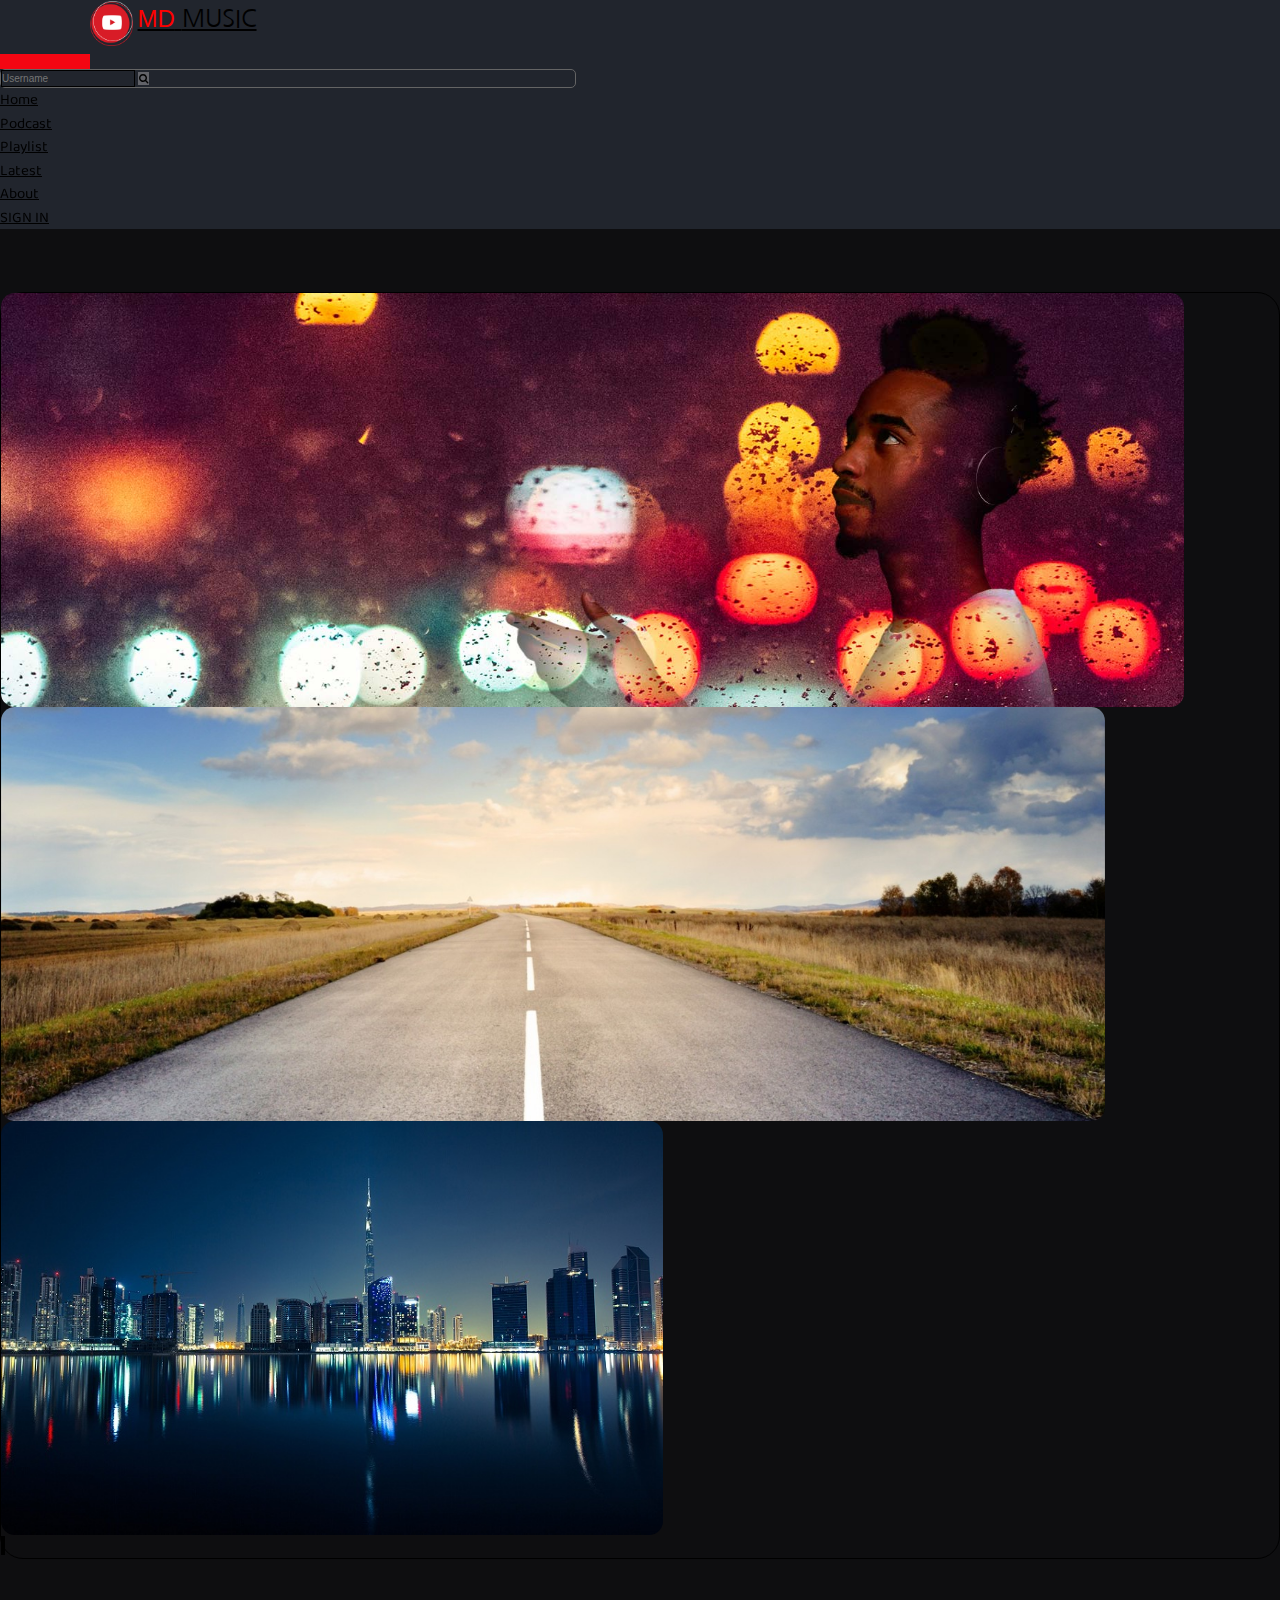
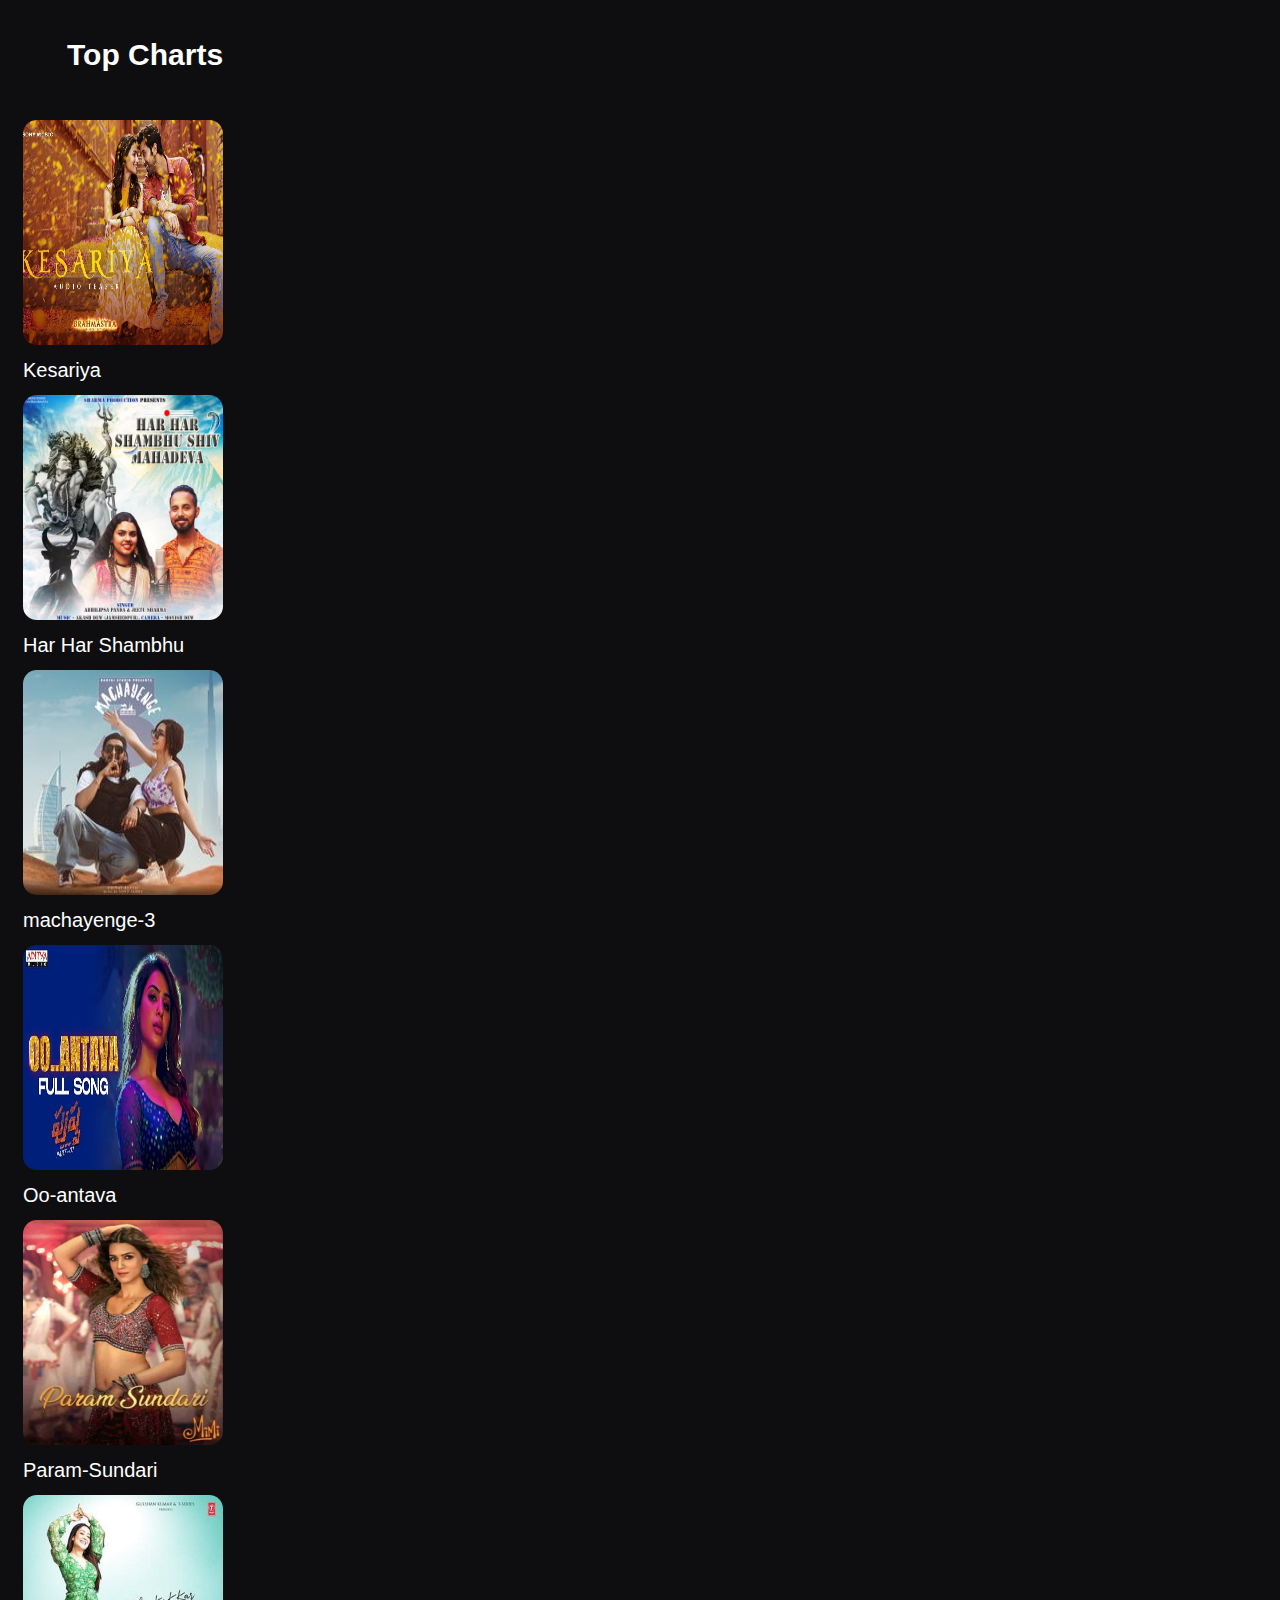
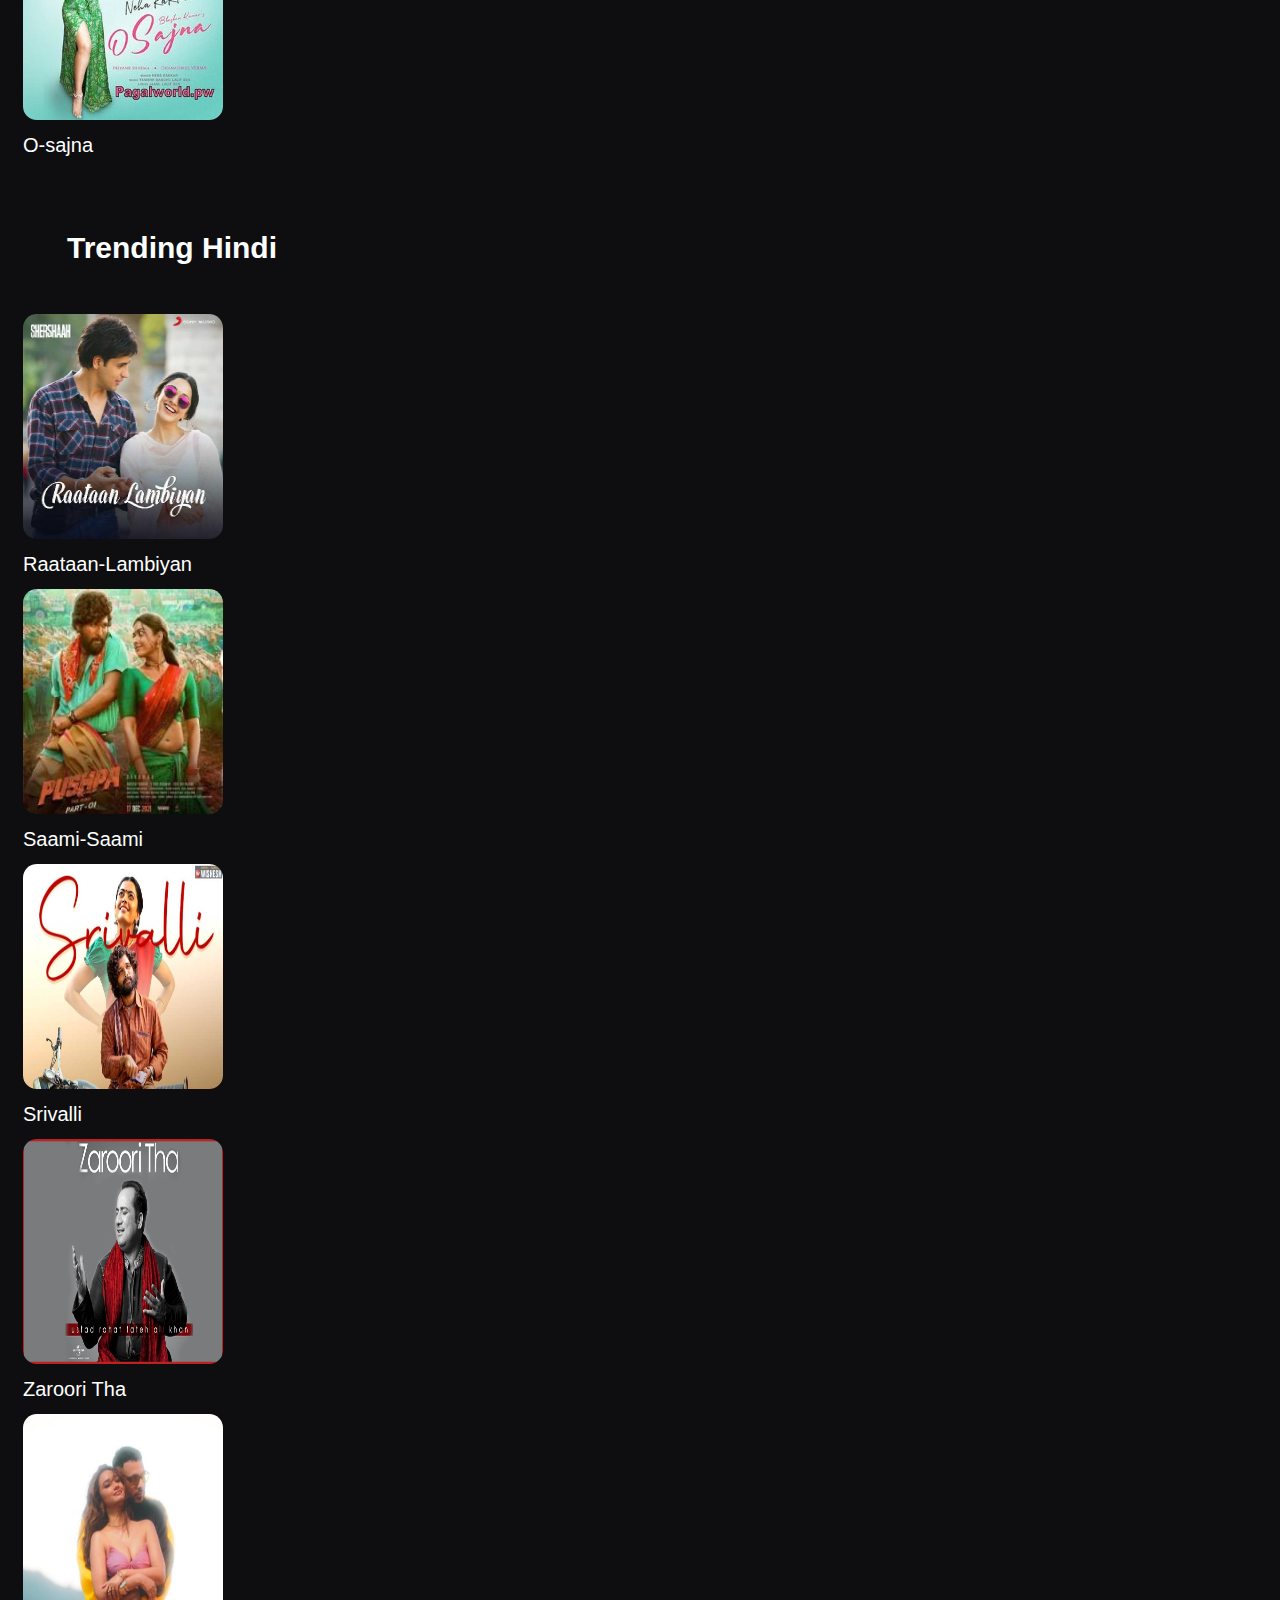
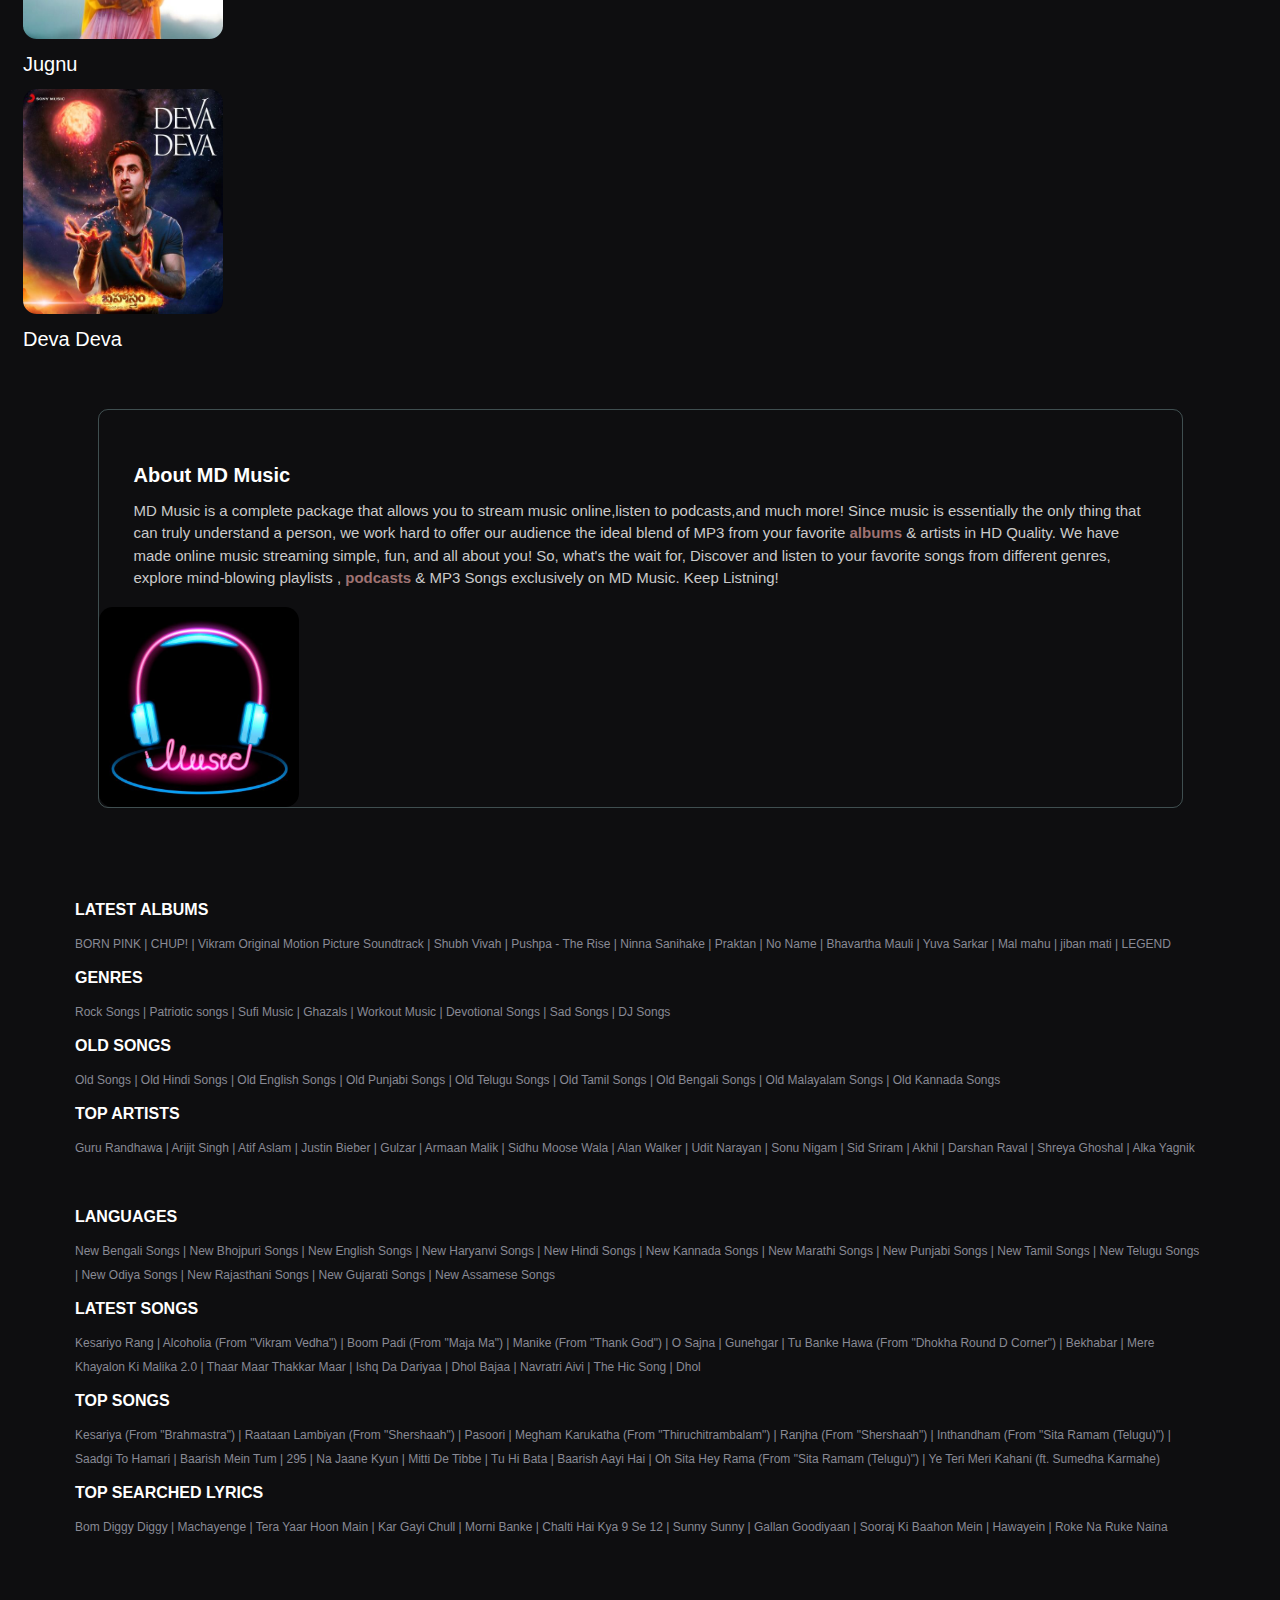
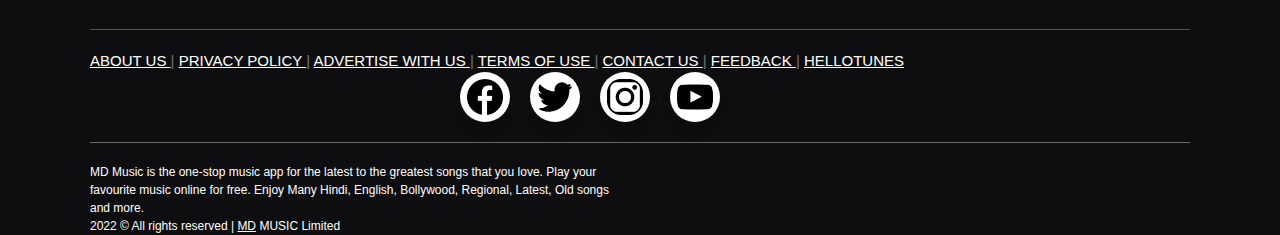
==== html,css/index.html @ 018649e6 "first commit" ====
<!DOCTYPE html>
<html lang="en">

<head>
    <meta charset="UTF-8">
    <meta http-equiv="X-UA-Compatible" content="IE=edge">
    <meta name="viewport" content="width=device-width, initial-scale=1.0">
    <title>Document</title>
    <link rel="stylesheet" href="styles.css">
    <link rel="stylesheet" href="https://cdn.jsdelivr.net/npm/bootstrap@4.1.3/dist/css/bootstrap.min.css"
        integrity="sha384-MCw98/SFnGE8fJT3GXwEOngsV7Zt27NXFoaoApmYm81iuXoPkFOJwJ8ERdknLPMO" crossorigin="anonymous">
    <link rel="preconnect" href="https://fonts.googleapis.com">
    <link rel="preconnect" href="https://fonts.gstatic.com" crossorigin>
    <link href="https://fonts.googleapis.com/css2?family=Baloo+Bhai+2:wght@600&family=Pacifico&display=swap"
        rel="stylesheet">
    <link rel="stylesheet" href="https://www.w3schools.com/w3css/4/w3.css">
    <link rel="stylesheet" href="https://cdnjs.cloudflare.com/ajax/libs/font-awesome/4.7.0/css/font-awesome.min.css">
    <link rel="preconnect" href="https://fonts.googleapis.com">
    <link rel="preconnect" href="https://fonts.gstatic.com" crossorigin>
    <link href="https://fonts.googleapis.com/css2?family=Nanum+Gothic&display=swap" rel="stylesheet">
    <script src="https://code.jquery.com/jquery-3.3.1.slim.min.js"
        integrity="sha384-q8i/X+965DzO0rT7abK41JStQIAqVgRVzpbzo5smXKp4YfRvH+8abtTE1Pi6jizo"
        crossorigin="anonymous"></script>
    <script src="https://cdn.jsdelivr.net/npm/popper.js@1.14.3/dist/umd/popper.min.js"
        integrity="sha384-ZMP7rVo3mIykV+2+9J3UJ46jBk0WLaUAdn689aCwoqbBJiSnjAK/l8WvCWPIPm49"
        crossorigin="anonymous"></script>
    <script src="https://cdn.jsdelivr.net/npm/bootstrap@4.1.3/dist/js/bootstrap.min.js"
        integrity="sha384-ChfqqxuZUCnJSK3+MXmPNIyE6ZbWh2IMqE241rYiqJxyMiZ6OW/JmZQ5stwEULTy"
        crossorigin="anonymous"></script>
</head>

<body style="background-color: rgb(14, 14, 16)">

    <nav style="position:sticky" class="navbar navbar-expand-lg navbar-dark py-4">
        <div class="container-fluid">
            <div id="logo">
                <img src="../images/logo2.png" alt="">
                <a style="font-size: 24px;" class="navbar-brand" href="#"><span style="color: red;">MD</span>
                <span style="font-family: 'Nanum Gothic', sans-serif;">MUSIC</span></a>
            </div>

            <button class="navbar-toggler" type="button" data-bs-toggle="collapse"
                data-bs-target="#navbarSupportedContent" aria-controls="navbarSupportedContent" aria-expanded="false"
                aria-label="Toggle navigation">
            <span class="navbar-toggler-icon"></span>
            </button>

            <div style="font-size: 10px;" id="searchtxt" class="container-fluid">
                <form>
                    <div style="border: 1px solid  rgb(100, 100, 100); border-radius: 5px; " class="input-group">
                        <input style="background :transparent ; border: 1px solid black; " type="text"
                            class="form-control text-white" placeholder="Username" aria-label="Username"
                            aria-describedby="basic-addon1">
                        <span style="background-color: rgb(247,245,245,0.3); border: 1px solid rgb(247,245,245,0);"
                            class="input-group-text" id="basic-addon1"><i class="fa fa-search text-white"></i></span>
                    </div>
                </form>
            </div>

            <div class="collapse navbar-collapse mx-5" id="navbarSupportedContent">
                <ul class="navbar-nav me-auto mb-2 mb-lg-0">
                    <li class="nav-item">
                        <a class="nav-link active px-3" aria-current="page" href="#">Home</a>
                    </li>
                    <li class="nav-item">
                        <a class="nav-link active px-3" aria-current="page" href="#">Podcast</a>
                    </li>
                    <li class="nav-item">
                        <a class="nav-link active px-3" aria-current="page" href="#">Playlist</a>
                    </li>
                    <li class="nav-item">
                        <a class="nav-link active px-3" aria-current="page" href="#">Latest</a>
                    </li>
                    <li class="nav-item">
                        <a class="nav-link active px-3" aria-current="page" href="#aboutsection">About</a>
                    </li>
                    <li class="nav-item">
                        <a class="nav-link active px-4" aria-current="page" href="#">SIGN IN</a>
                    </li>
                </ul>
            </div>
        </div>
    </nav>

    <main>
        <section>
            <div id="con1" class="container">
                <div id="carouselExampleIndicators" class="carousel slide" data-ride="carousel">
                    <div style="border:1px solid black; border-radius: 23px;" class="carousel-inner">
                        <div style="height: 46vh; width: 65vw; " class="carousel-item active">
                            <img class="d-block w-100" src="../images/slider1.jpg" alt="First slide">
                        </div>
                        <div style="height: 46vh; width: 65vw;" class="carousel-item">
                            <img class="d-block w-100" src="../images/slider2.jpg" alt="Second slide">
                        </div>
                        <div style="height: 46vh; width: 65vw;" class="carousel-item">
                            <img class="d-block w-100" src="../images/slider3.jpg" alt="Third slide">
                        </div>
                        <a class="carousel-control-prev" href="#carouselExampleIndicators" role="button"
                            data-slide="prev">
                            <span style="background-color: black; border:1px solid black; border-radius:10px;"
                                class="carousel-control-prev-icon" aria-hidden="true"></span>
                            <span class="sr-only">Previous</span>
                        </a>
                        <a class="carousel-control-next" href="#carouselExampleIndicators" role="button"
                            data-slide="next">
                            <span style="background-color: black; border:1px solid black; border-radius:10px;"
                                class="carousel-control-next-icon" aria-hidden="true"></span>
                            <span class="sr-only">Next</span>
                        </a>
                    </div>
                </div>
        </section>

        <section>
            <div class="container-fluid">
                <h2 style="padding-left:67px"><strong>Top Charts</strong></h2>
                <div style="margin-top: -54px;" class="container-fluid">
                    <div id="con2" class="container-fluid">
                        <div style="margin-left: 23px;" class="columns d-flex is-multiline p-0 pt-6 last">
                            <div class="col is-one-quarter">
                                <a href="song.html"><img id="song1" class="musics" style="height: 225px; width: 200px;" src="../images/Kesariya-Song.jpg"></a>
                                <h4 class="py-2">Kesariya</h4>
                            </div>
                            <div class="col is-one-quarter">
                                <a href="song.html"><img id="song2" class="musics" style="height: 225px; width: 200px;" src="../images/Har-Har-Shambhu.jpg"></a>
                                <h4 class="py-2">Har Har Shambhu</h4>
                            </div>
                            <div class="col is-one-quarter">
                                <a href="song.html"><img id="song3" class="musics" style="height: 225px; width: 200px;" src="../images/machayenge-3.jpg"></a>
                                <h4 class="py-2">machayenge-3</h4>
                            </div>
                            <div class="col is-one-quarter">
                                <a href="song.html"><img id="song4" class="musics" style="height: 225px; width: 200px;" src="../images/Oo-Antava-Oo-Oo-Antava.jpg"></a>
                                <h4 class="py-2">Oo-antava</h4>
                            </div>
                            <div class="col is-one-quarter">
                                <a href="song.html"><img id="song5" class="musics" style="height: 225px; width: 200px;" src="../images/param-sundari.jpg"></a>
                                <h4 class="py-2">Param-Sundari</h4>
                            </div>
                            <div class="col is-one-quarter">
                                <a href="song.html"><img id="song6" class="musics" style="height: 225px; width: 200px;" src="../images/o-sajna.jpg"></a>
                                <h4 class="py-2">O-sajna</h4>
                            </div>
                        </div>
                    </div>
                </div>
            </div>
        </section>

        <section>
            <div class="container-fluid">
                <h2 style="padding-left:67px"><strong>Trending Hindi</strong></h2>
                <div style="margin-top: -54px;" class="container-fluid">
                    <div id="con2" class="container-fluid">
                        <div style="margin-left: 23px" class="columns d-flex last">
                            <div class="col is-one-quarter">
                                <a href="song.html"><img id="song7" class="musics" style="height: 225px; width: 200px;" src="../images/Rata-Lambiya.jpg"></a>
                                <h4 class="py-2">Raataan-Lambiyan</h4>
                            </div>
                            <div class="col is-one-quarter">
                                <a href="song.html"><img id="song8" class="musics" style="height: 225px; width: 200px;" src="../images/saami-saami.jpg"></a>
                                <h4 class="py-2">Saami-Saami</h4>
                            </div>
                            <div class="col is-one-quarter">
                                <a href="song.html"><img id="song9" class="musics" style="height: 225px; width: 200px;" src="../images/Srivalli.jpg"></a>
                                <h4 class="py-2">Srivalli</h4>
                            </div>
                            <div class="col is-one-quarter">
                                <a href="song.html"><img id="song10" class="musics" style="height: 225px; width: 200px;" src="../images/zaroori-tha.jpg"></a>
                                <h4 class="py-2">Zaroori Tha</h4>
                            </div>
                            <div class="col is-one-quarter">
                                <a href="song.html"><img id="song11" class="musics" style="height: 225px; width: 200px;" src="../images/jugnu.jpg"></a>
                                <h4 class="py-2">Jugnu</h4>
                            </div>
                            <div class="col is-one-quarter">
                                <a href="song.html"><img id="song12" class="musics" style="height: 225px; width: 200px;" src="../images/Deva-Deva.jpg"></a>
                                <h4 class="py-2">Deva Deva</h4>
                            </div>
                        </div>
                    </div>
                </div>
            </div>
        </section>

        <section id="aboutsection">
            <div style="margin-left: 6.5rem;" id="aboutus" class="d-flex">
                <div style="padding: 40px 35px 17px 35px;">
                    <h4><strong>About MD Music</strong></h4>
                    <p style="color: #cacaca;">
                        MD Music is a complete package that allows you to stream music online,listen to podcasts,and
                        much more! Since music is essentially the only thing that can truly understand a person, we work
                        hard to offer our audience the ideal blend of MP3 from your favorite 
                        <span style="color: rgb(159, 114, 114); cursor: pointer;"><b>albums</b></span>
                         & artists in HD
                        Quality. We have made online music streaming simple, fun, and all about you! So, what's the wait
                        for, Discover and listen to your favorite songs from different genres, explore mind-blowing
                        playlists , 
                        <span style="color: rgb(159, 114, 114); cursor: pointer;"><b>podcasts</b></span> &
                        MP3 Songs exclusively on MD Music. Keep Listning!
                    </p>
                </div>
                <div>
                    <img style="height: 200px; margin-right: 24px;" src="../images/about-us.jpg" alt="">
                </div>

            </div>
        </section>

        <section id="abtbtm">
            <div style="margin: 6rem 5rem;">
                <div class="d-flex">
                    <div class="col-sm-3">
                        <h6><b>LATEST ALBUMS</b></h6>
                        <div class="aboutbottom">
                            <a>BORN PINK</a> | 
                            <a>CHUP!</a> | 
                            <a>Vikram Original Motion Picture Soundtrack</a> | 
                            <a>Shubh  Vivah</a> |
                            <a>Pushpa - The Rise</a> | 
                            <a>Ninna Sanihake</a> | 
                            <a>Praktan</a> | 
                            <a>No Name</a> |
                            <a>Bhavartha Mauli</a> | 
                            <a>Yuva Sarkar</a> | 
                            <a>Mal mahu</a> |
                            <a>jiban mati</a> | 
                            <a>LEGEND</a>
                        </div>
                    </div>
                    <div class="col-sm-3">
                        <h6><b>GENRES</b></h6>
                        <div class="aboutbottom">
                            <a>Rock Songs</a> | 
                            <a>Patriotic songs</a> | 
                            <a>Sufi Music</a> |
                            <a>Ghazals</a> | 
                            <a>Workout Music</a> | 
                            <a>Devotional Songs</a> | 
                            <a>Sad Songs</a> | 
                            <a>DJ Songs</a>
                        </div>
                    </div>
                    <div class="col-sm-3">
                        <h6><b>OLD SONGS</b></h6>
                        <div class="aboutbottom">
                            <a>Old Songs</a> | 
                            <a>Old Hindi Songs</a> | 
                            <a>Old English Songs</a> |
                            <a>Old Punjabi Songs</a> | 
                            <a>Old Telugu Songs</a> | 
                            <a>Old Tamil Songs</a> | 
                            <a>Old Bengali Songs</a> | 
                            <a>Old Malayalam Songs</a> | 
                            <a>Old Kannada Songs</a>
                        </div>
                    </div>
                    <div class="col-sm-3">
                        <h6><b>TOP ARTISTS</b></h6>
                        <div class="aboutbottom">
                            <a>Guru Randhawa</a> | 
                            <a>Arijit Singh</a> | 
                            <a>Atif Aslam</a> |
                            <a>Justin Bieber</a> | 
                            <a>Gulzar</a> | 
                            <a>Armaan Malik</a> | 
                            <a>Sidhu Moose Wala</a> | 
                            <a>Alan Walker</a> | 
                            <a>Udit Narayan</a> | 
                            <a>Sonu Nigam</a> |
                            <a>Sid Sriram</a> |
                            <a>Akhil</a> |
                            <a>Darshan Raval</a> |
                            <a>Shreya Ghoshal</a> | 
                            <a>Alka Yagnik</a>
                        </div>
                    </div>
                </div>
                <div style="margin-top: 3rem;" class="d-flex">
                    <div class="col-sm-3">
                        <h6><b>LANGUAGES</b></h6>
                        <div class="aboutbottom">
                            <a>New Bengali Songs</a> | 
                            <a>New Bhojpuri Songs</a> | 
                            <a>New English Songs</a> | 
                            <a>New Haryanvi Songs</a> |
                            <a>New Hindi Songs</a> | 
                            <a>New Kannada Songs</a> | 
                            <a>New Marathi Songs</a> | 
                            <a>New Punjabi Songs</a> |
                            <a>New Tamil Songs</a> | 
                            <a>New Telugu Songs</a> | 
                            <a>New Odiya Songs</a> | 
                            <a>New Rajasthani Songs</a> | 
                            <a>New Gujarati Songs</a> | 
                            <a>New Assamese Songs</a>
                        </div>
                    </div>
                    <div class="col-sm-3">
                        <h6><b>LATEST SONGS</b></h6>
                        <div class="aboutbottom">
                            <a>Kesariyo Rang</a> | 
                            <a>Alcoholia (From "Vikram Vedha")</a> |
                            <a>Boom Padi (From "Maja Ma")</a> |
                            <a>Manike (From "Thank God")</a> | 
                            <a>O Sajna</a> | 
                            <a>Gunehgar</a> | 
                            <a>Tu Banke Hawa (From "Dhokha Round D Corner")</a> |
                            <a>Bekhabar</a> |
                            <a> Mere Khayalon Ki Malika 2.0</a> | 
                            <a>Thaar Maar Thakkar Maar</a> |
                            <a>Ishq Da Dariyaa</a> |
                            <a>Dhol Bajaa</a> |
                            <a>Navratri Aivi</a> | 
                            <a>The Hic Song</a> | 
                            <a>Dhol</a>
                        </div>
                    </div>
                    <div class="col-sm-3">
                        <h6><b>TOP SONGS</b></h6>
                        <div class="aboutbottom">
                            <a>Kesariya (From "Brahmastra")</a> | 
                            <a>Raataan Lambiyan (From "Shershaah")</a> | 
                            <a>Pasoori</a> |
                            <a>Megham Karukatha (From "Thiruchitrambalam")</a> | 
                            <a>Ranjha (From "Shershaah")</a> |
                            <a>Inthandham (From "Sita Ramam (Telugu)")</a> | 
                            <a>Saadgi To Hamari</a> | 
                            <a>Baarish Mein Tum</a> | <a>295</a> |
                            <a>Na Jaane Kyun</a> |
                            <a>Mitti De Tibbe</a> | 
                            <a>Tu Hi Bata</a> | 
                            <a>Baarish Aayi Hai</a> | 
                            <a>Oh Sita Hey Rama (From "Sita Ramam (Telugu)")</a> | 
                            <a>Ye Teri Meri Kahani (ft. Sumedha Karmahe)</a>
                        </div>
                    </div>
                    <div class="col-sm-3">
                        <h6><b>TOP SEARCHED LYRICS</b></h6>
                        <div class="aboutbottom">
                            <a>Bom Diggy Diggy</a> | 
                            <a>Machayenge</a> | 
                            <a>Tera Yaar Hoon Main</a> | 
                            <a>Kar Gayi Chull</a> | 
                            <a>Morni Banke</a> | 
                            <a>Chalti Hai Kya 9 Se 12</a> | 
                            <a>Sunny Sunny</a> | 
                            <a>Gallan Goodiyaan</a> | 
                            <a>Sooraj Ki Baahon Mein</a> |
                            <a>Hawayein</a> | 
                            <a>Roke Na Ruke Naina</a>
                        </div>
                    </div>
                </div>
            </div>
        </section>


        <section style="margin: 0 6rem">
            <hr style="opacity: 0.3">
            <div class="d-flex">
                <div id="contactussection">
                    <p class="text-white mt-3">
                        <a href="#">ABOUT US <span style="opacity: 0.4">|</span></a>
                        <a href="#">PRIVACY POLICY <span style="opacity: 0.4">|</span></a>
                        <a href="#">ADVERTISE WITH US <span style="opacity: 0.4">|</span></a>
                        <a href="#">TERMS OF USE <span style="opacity: 0.4">|</span></a>
                        <a href="#">CONTACT US <span style="opacity: 0.4">|</span></a>
                        <a href="#">FEEDBACK <span style="opacity: 0.4">|</span></a>
                        <a href="#">HELLOTUNES</a>

                    </p>
                </div>
                <div style="margin-left: 24rem;" class="icons_container">
                    <div class="icon facebook">
                        <div class="tooltip">
                            Facebook
                        </div>
                        <span><a href="#"><img src="../images/facebook.png" alt="" style="height: 4vh"></a></span>
                    </div>
                    <div class="icon twitter">
                        <div class="tooltip">
                            Twitter
                        </div>
                        <span><a href="#"><img src="../images/twitter.png" alt="" style="height: 4vh"></a></span>
                    </div>
                    <div class="icon instagram">
                        <div class="tooltip">
                            Instagram
                        </div>
                        <span><a href="#"><img src="../images/instagram.png" alt="" style="height: 4vh"></a></span>
                    </div>
                    <div class="icon youtube">
                        <div class="tooltip">
                            YouTube
                        </div>
                        <span><a href="#"><img src="../images/youtube.png" alt="" style="height: 4vh"></a></span>
                    </div>
                </div>

            </div>
            <hr style="opacity: 0.4">
        </section>


    </main>

    <footer>
        <section style="margin: 0 6rem">
            <div style="font-size: 12px;" class="d-flex">
                <div style="width: 70vw ; padding-right: 24rem">
                    MD Music is the one-stop music app for the latest to the greatest songs that you love. Play your
                    favourite music online for free. Enjoy Many Hindi, English, Bollywood, Regional, Latest, Old songs
                    and more.
                </div>
                <div>
                    2022 © All rights reserved | <span class="text-danger"><MD><a href="#">MD</a></span> MUSIC Limited
                </div>
            </div>
        </section>
    </footer>





</body>
<script src="../js/js.js" type="module"></script>

</html>
---- html,css/styles.css ----
*{
    padding: 0;
    margin: 0;
    scroll-behavior:smooth;
}

nav{
  top: 0;
  background-color: rgb(33,37,45);
  z-index: 2;
}

main,footer{
    color: white;
}

#logo{
    margin-left: 7vw;
}

#logo a{
    font-family: 'Rubik', sans-serif;
}

ul li a{
    font-family: 'Baloo Bhai 2', cursive;
}

#searchtxt{
    width: 45vw;
}

nav img{
    height: 5vh;
}

nav form span:hover{
 cursor: pointer;
}

ul li:hover{
    opacity: 0.6;
}

main img{
    height:100%;
    border-radius: 0.92rem;
    cursor:pointer;
}

#con1{
    padding: 7vh 0;
}

#con1 img:hover{
    -webkit-transform: scale(1.1);
	-ms-transform: scale(1.1);
	transform: scale(1.1);
}

#aboutus{
	border: 1px solid rgba(179, 230, 229, 0.3);
    margin: 0 97px;
	border-radius:10px; 
}

.aboutbottom{
  font-size: 12px;
  line-height: 24px;
	color: #898a95;
}

footer a:hover{
  color: red;
  text-decoration: none;
}

#abtbtm a:hover{
  color: white;
  cursor: pointer;
}

#contactussection a:hover{
  text-decoration: none;
  color: gold;
}	

/* ...............................................................*/

@import url("https://fonts.googleapis.com/css2?family=Montserrat:wght@100;400;800&display=swap");


#con2 {
	padding-bottom: 3rem;
}
img {
	-webkit-transition: all 0.5s ease;
	-o-transition: all 0.5s ease;
	transition: all 0.5s ease;
}
#con2 img:hover {
	-webkit-transform: scale(1.1);
	-ms-transform: scale(1.1);
	transform: scale(1.1);
}
.last {
	margin-top: 6.5rem;
}
.featured_wrapper {
	position: relative;
}
.featured_wrapper img {
	width: 100%;
	width: 100%;
	height: 100vh;
	-o-object-fit: cover;
	object-fit: cover;
	-o-object-position: top;
	object-position: top;
}
.title_wrapper {
	position: absolute;
	width: 100%;
	left: 2rem;
	bottom: 2rem;
	padding: 20px 40px;
	-webkit-box-sizing: border-box;
	box-sizing: border-box;
}
.title_wrapper h1 {
	width: 70%;
}
button {
	background: #f40612 !important;
	color: #fff !important;
	font-size: 18px;
	padding: 0.5rem 3rem;
	outline: none;
	border: 0 !important;
}
@media (max-width: 768px) {
	.title_wrapper {
		text-align: center;
		left: 0;
	}
	.title_wrapper h1 {
		font-size: 32px !important;
		width: 100%;
	}
	.container {
		padding: 20px;
	}
}
@media (max-width: 480px) {
	.column.is-one-quarter img {
		width: 100%;
		margin-bottom: 7rem;
	}
}

/* ..................................................................... */

/* footer ................................*/

@import url('https://fonts.googleapis.com/css?family=Poppins:400,500,600,700&display=swap');


.icons_container{
  display: inline-flex;
}
.icons_container .icon{
  margin: 0 10px;
  text-align: center;
  cursor: pointer;
  display: flex;
  align-items: center;
  justify-content: center;
  flex-direction: column;
  position: relative;
  z-index: 2;
  transition: 0.4s cubic-bezier(0.68, -0.55, 0.265, 1.55);
}
.icons_container .icon span{
  display: flex;
  justify-content:center;
  align-items:center;
  font-size:19px;
  height: 50px;
  width: 50px;
  background: #fff;
  border-radius: 50%;
  position: relative;
  z-index: 2;
  box-shadow: 0px 10px 10px rgba(0,0,0,0.1);
  transition: 0.4s cubic-bezier(0.68, -0.55, 0.265, 1.55);
  
}
 
.icons_container .icon .tooltip{
  position: absolute;
  top: 0;
  z-index: 1;
  background: #fff;
  color: #fff;
  padding: 10px 18px;
  font-size: 16px;
  font-weight: 500;
  border-radius: 10px;
  opacity: 0;
  pointer-events: none;
  box-shadow: 0px 10px 10px rgba(0,0,0,0.1);
  transition: 0.4s cubic-bezier(0.68, -0.55, 0.265, 1.55);
}
.icons_container .icon:hover .tooltip{
  top: -60px;
  opacity: 1;
  pointer-events: auto;
}
.icon .tooltip:before{
  position: absolute;
  content: "";
  height: 15px;
  width: 15px;
  background: #fff;
  left: 50%;
  bottom: -6px;
  transform: translateX(-50%) rotate(45deg);
  transition: 0.4s cubic-bezier(0.68, -0.55, 0.265, 1.55);
}
.icons_container .icon:hover span{
  color: #fff;
}
.icons_container .icon:hover span,
.icons_container .icon:hover .tooltip{
  text-shadow: 0px -1px 0px rgba(0,0,0,0.4);
}
.icons_container .facebook:hover span,
.icons_container .facebook:hover .tooltip,
.icons_container .facebook:hover .tooltip:before{
  background: #3B5999;
}
.icons_container .twitter:hover span,
.icons_container .twitter:hover .tooltip,
.icons_container .twitter:hover .tooltip:before{
  background: #46C1F6;
}
.icons_container .instagram:hover span,
.icons_container .instagram:hover .tooltip,
.icons_container .instagram:hover .tooltip:before{
  background: #e1306c;
}
.icons_container .youtube:hover span,
.icons_container .youtube:hover .tooltip,
.icons_container .youtube:hover .tooltip:before{
  background: #DE463B;
}
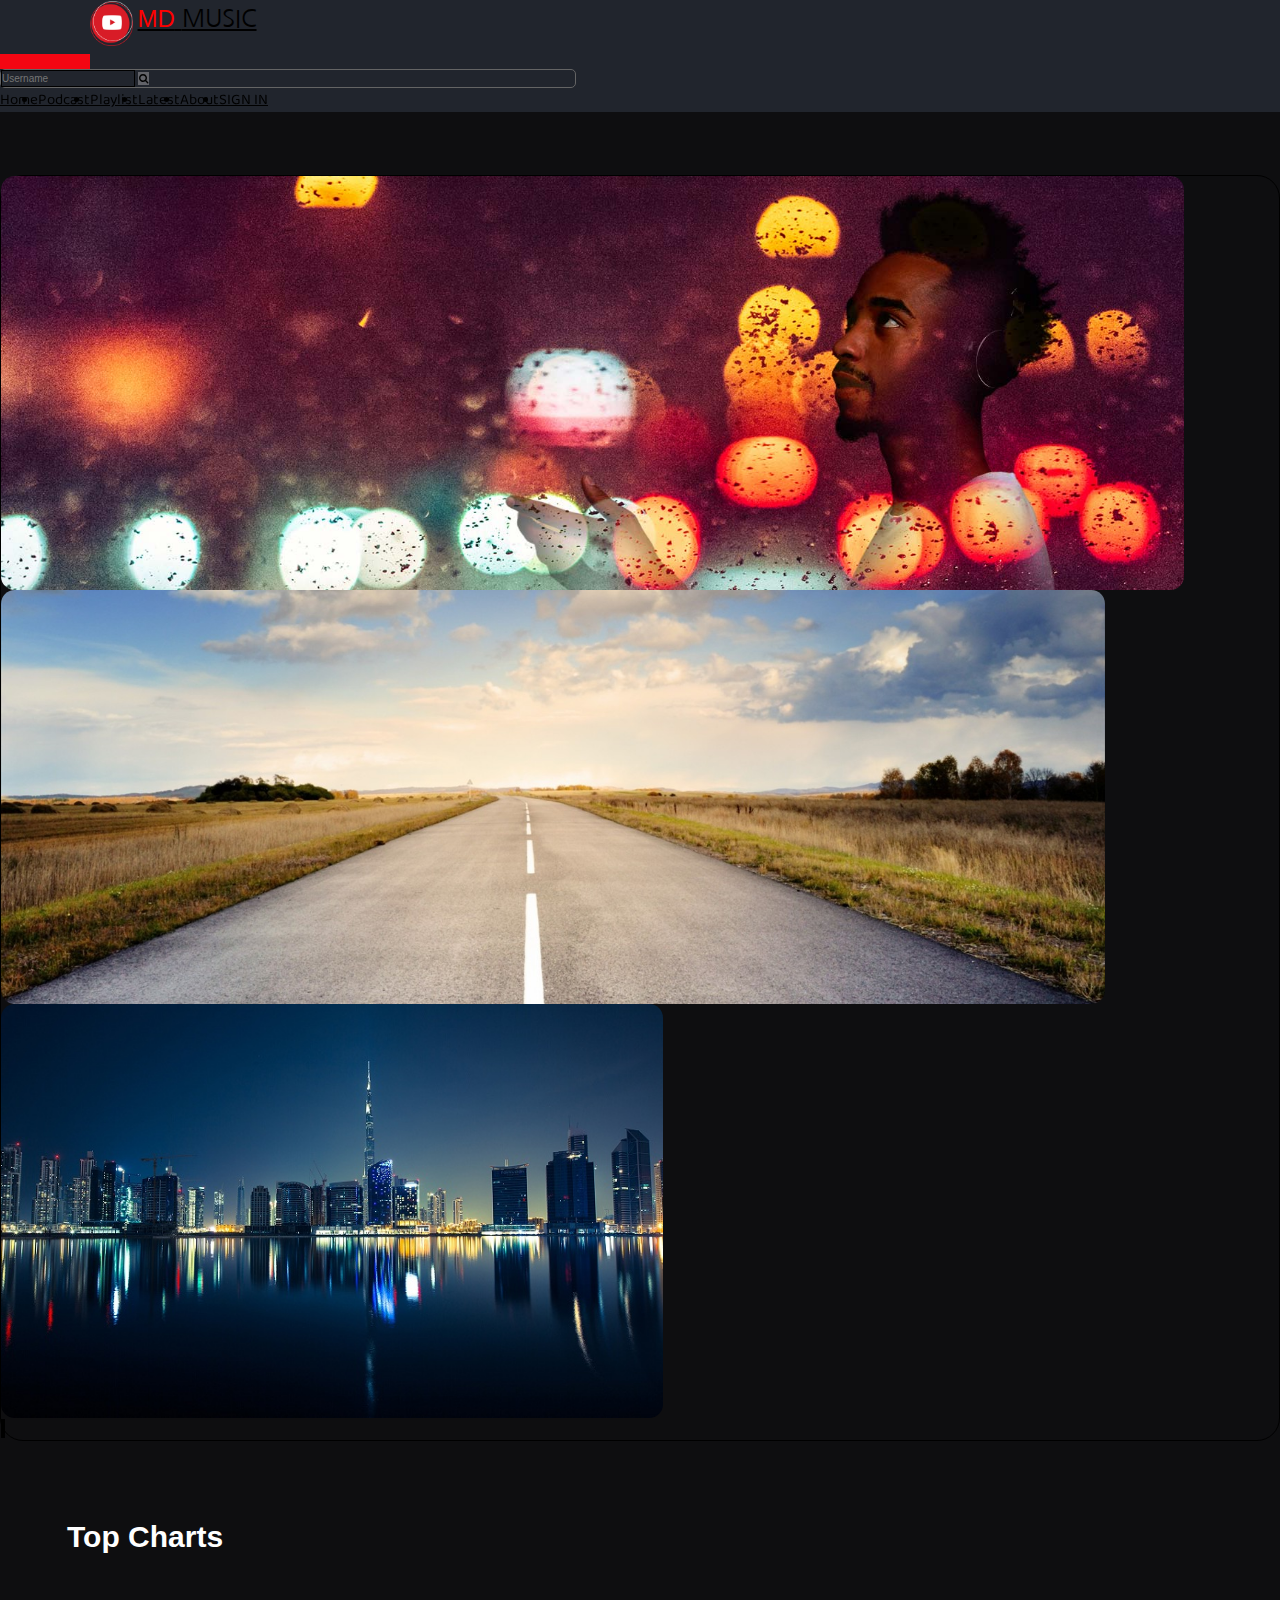
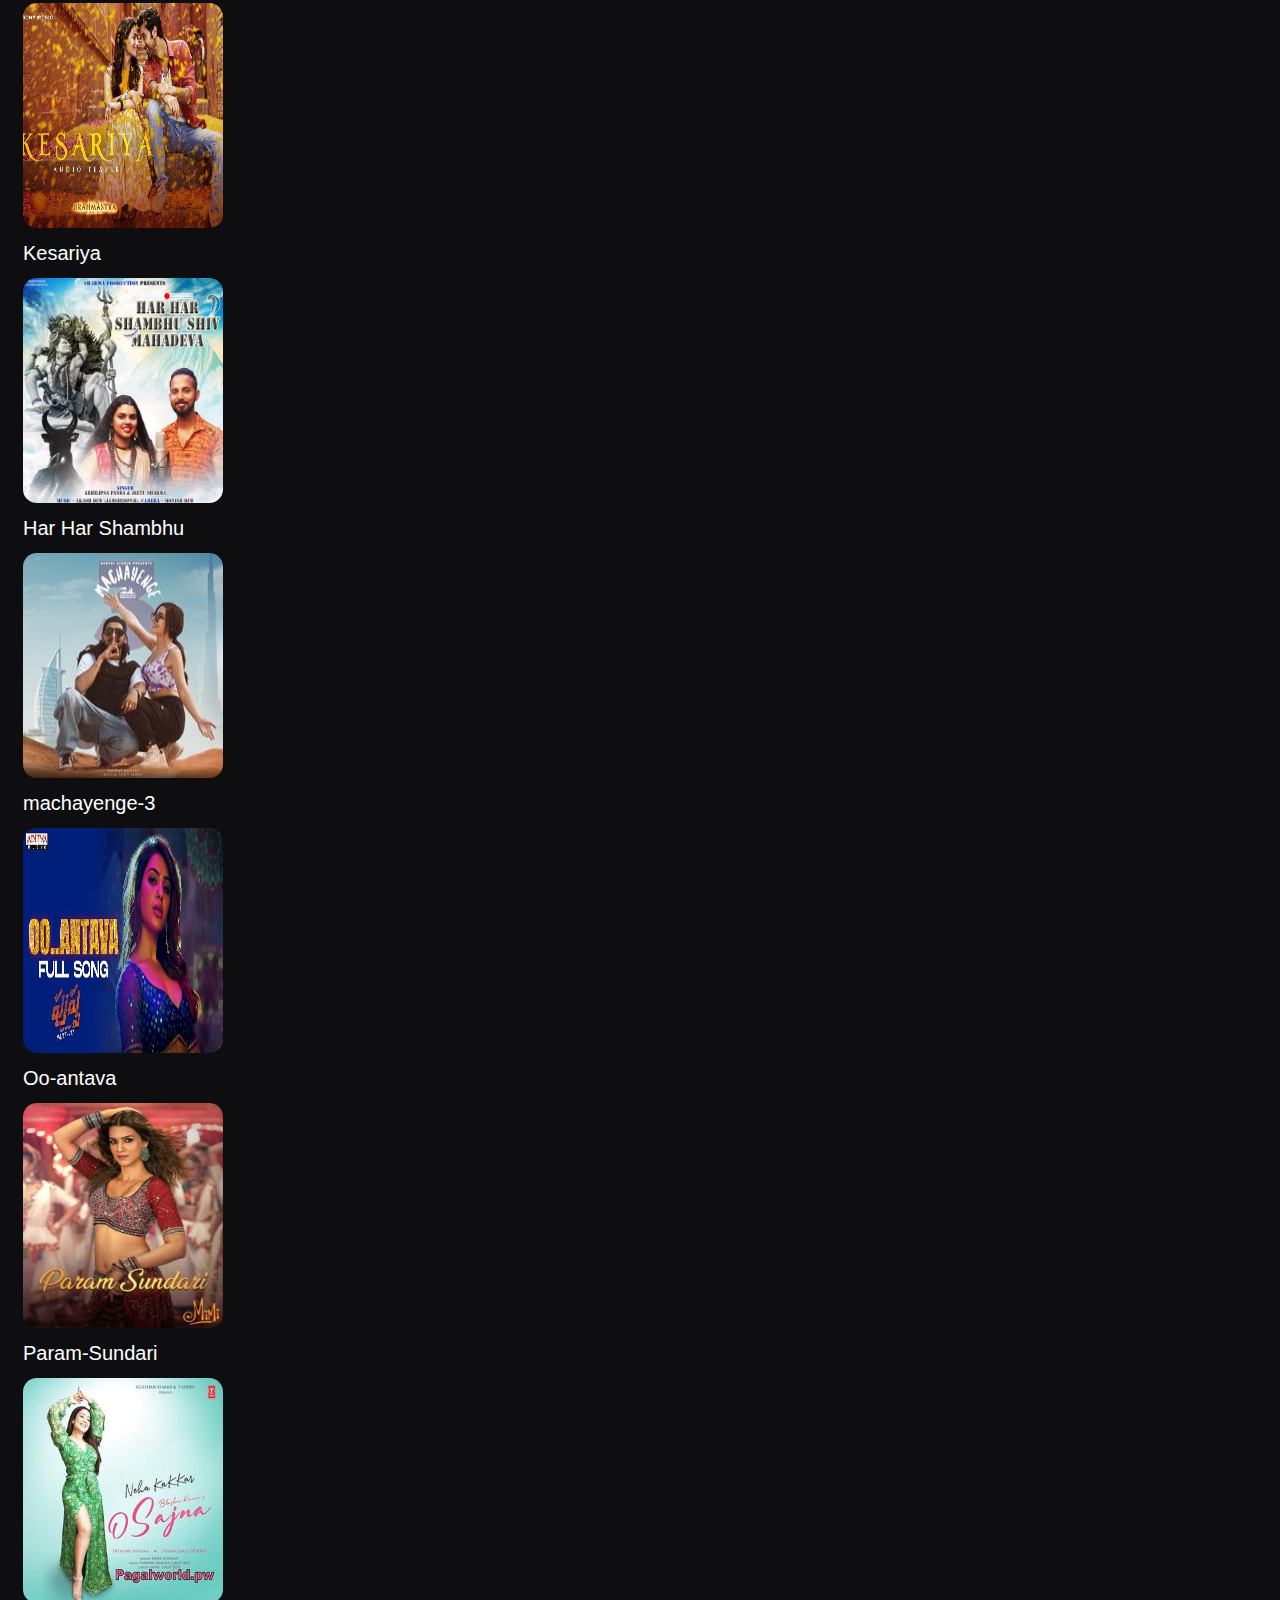
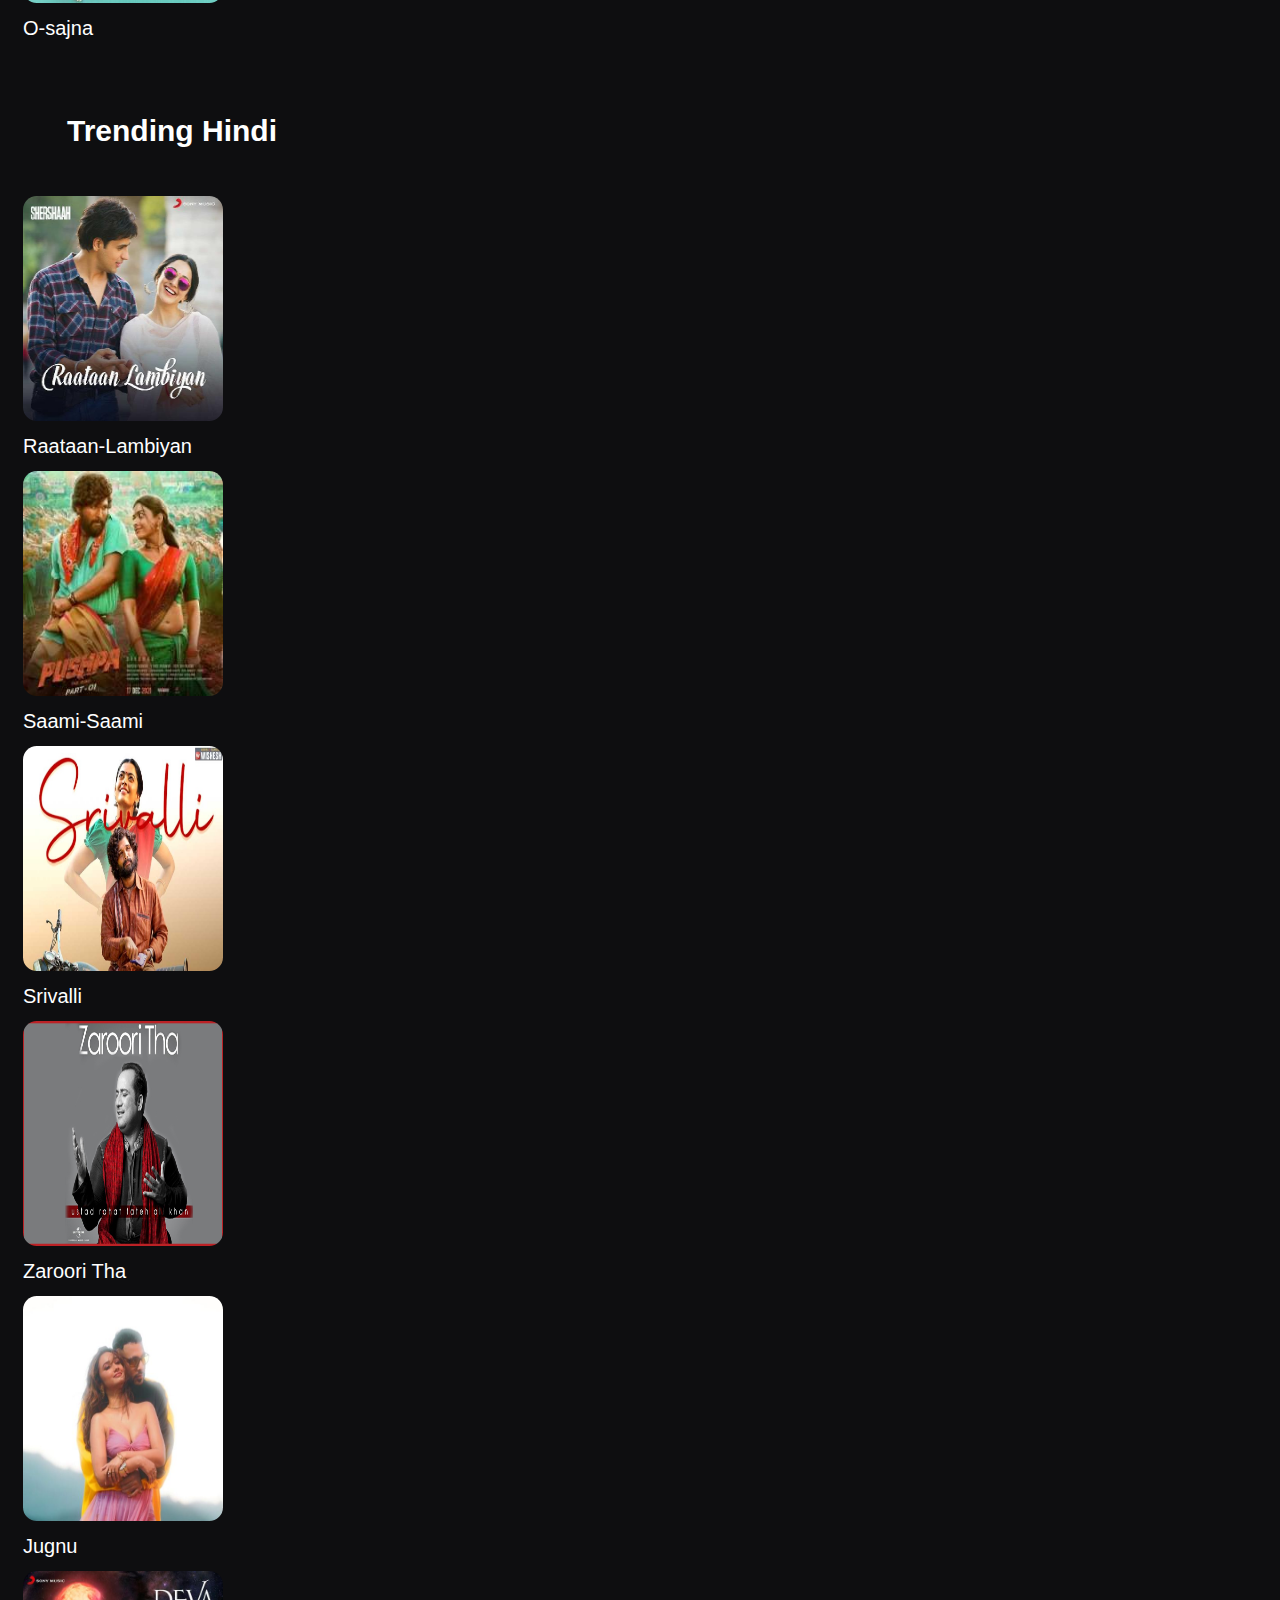
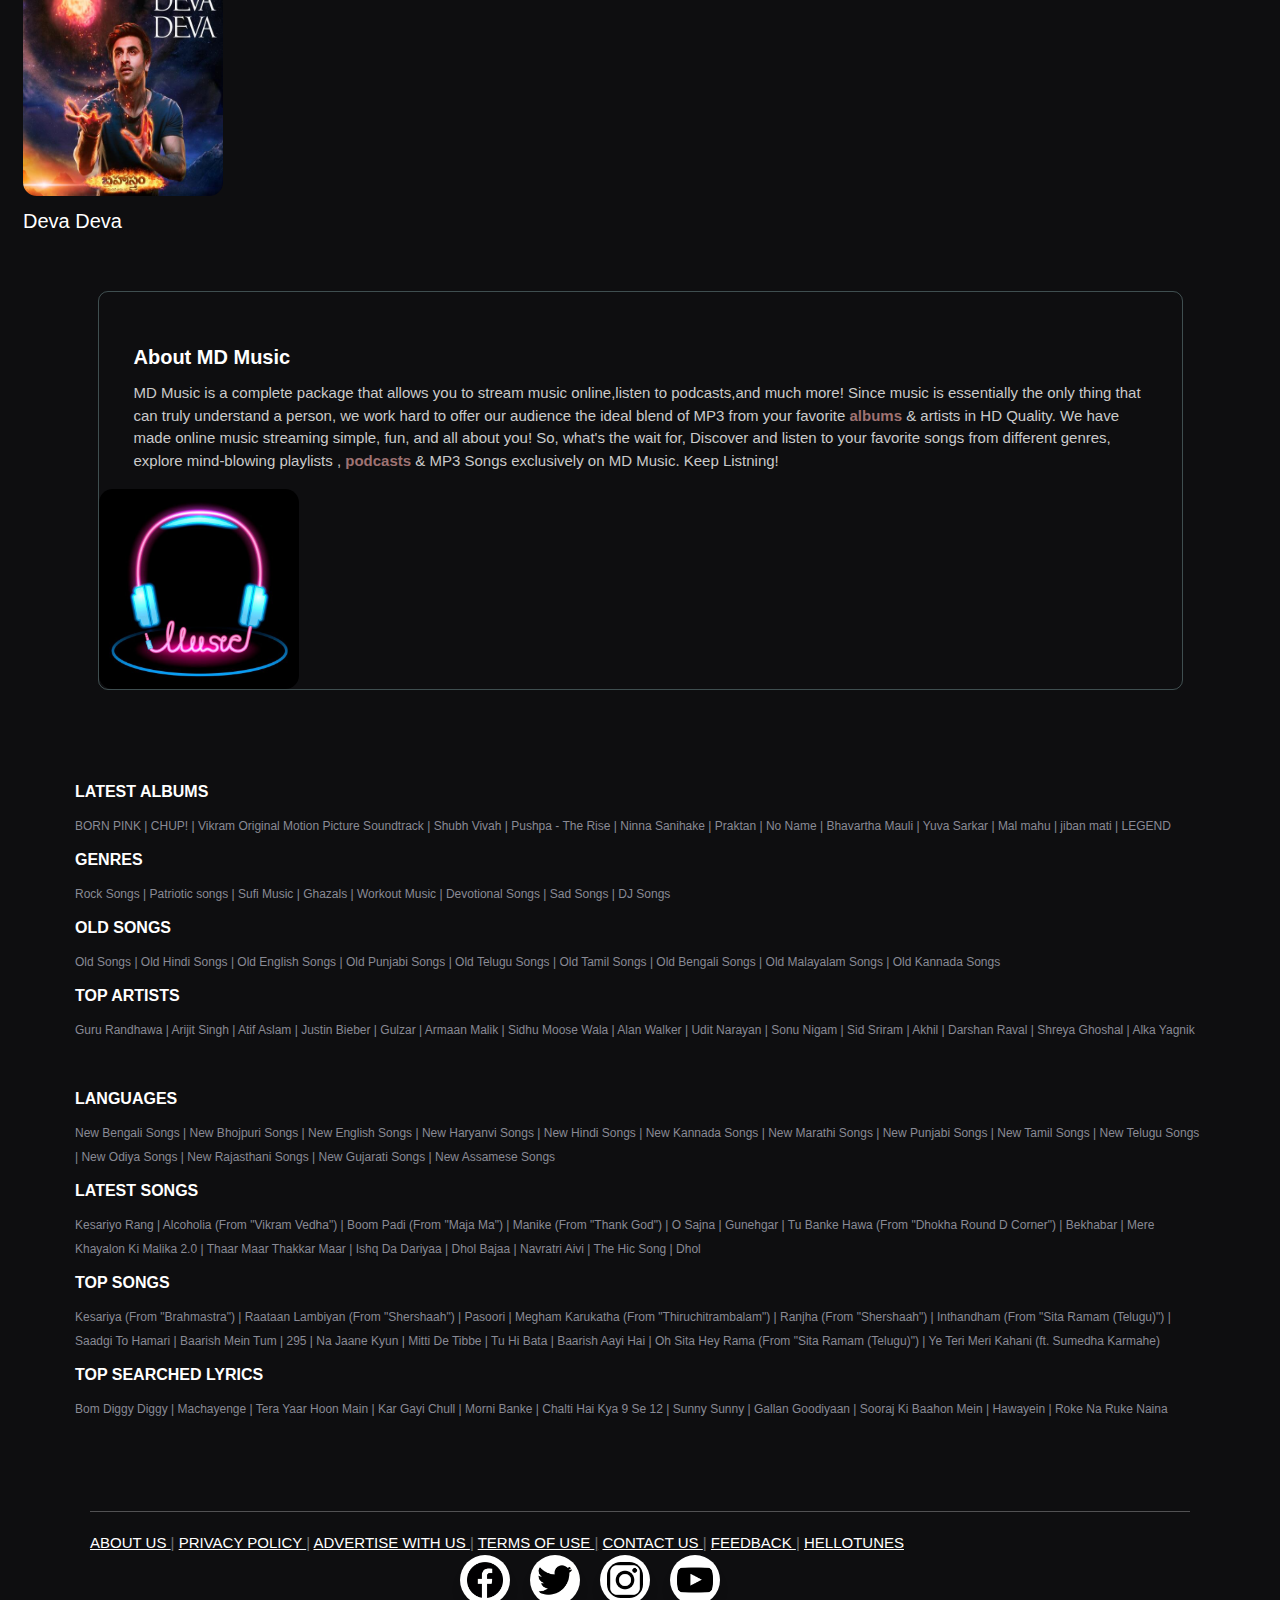
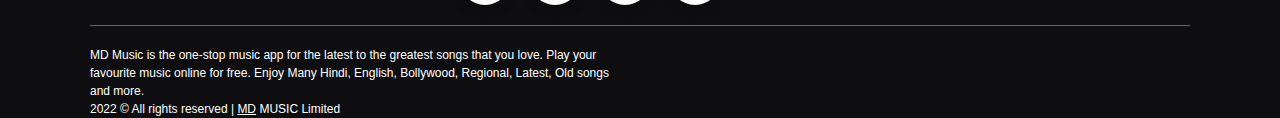
==== commit f0c247a9: "second commit" ====
--- a/html,css/index.html
+++ b/html,css/index.html
@@ -33,7 +33,7 @@
 
     <nav style="position:sticky" class="navbar navbar-expand-lg navbar-dark py-4">
         <div class="container-fluid">
-            <div id="logo">
+            <div id="logo" class="d-flex">
                 <img src="../images/logo2.png" alt="">
                 <a style="font-size: 24px;" class="navbar-brand" href="#"><span style="color: red;">MD</span>
                 <span style="font-family: 'Nanum Gothic', sans-serif;">MUSIC</span></a>
@@ -58,7 +58,7 @@
             </div>
 
             <div class="collapse navbar-collapse mx-5" id="navbarSupportedContent">
-                <ul class="navbar-nav me-auto mb-2 mb-lg-0">
+                <ul class="navbar-nav" style="display: -webkit-inline-box;">
                     <li class="nav-item">
                         <a class="nav-link active px-3" aria-current="page" href="#">Home</a>
                     </li>
